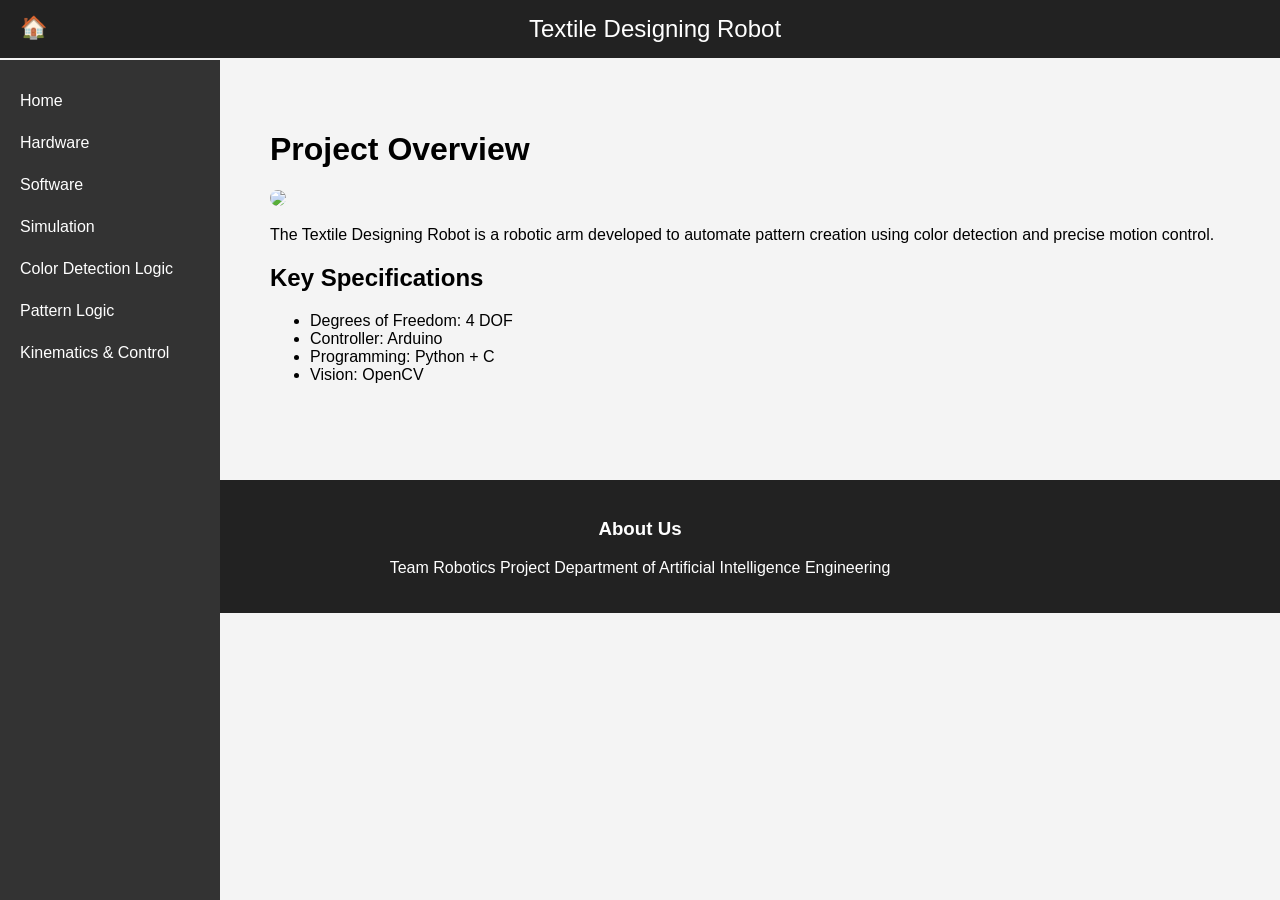
==== index.html @ 1338d3fa "Add initial HTML structure for project overview" ====
<!DOCTYPE html>
<html>

<head>
<title>Textile Designing Robot</title>
<link rel="stylesheet" href="css/style.css">
</head>

<body>

<header>
<a href="index.html" class="home-icon">🏠</a>
Textile Designing Robot
</header>

<div class="sidebar">

<a href="index.html">Home</a>
<a href="hardware.html">Hardware</a>
<a href="software.html">Software</a>
<a href="simulation.html">Simulation</a>
<a href="color_logic.html">Color Detection Logic</a>
<a href="pattern_logic.html">Pattern Logic</a>
<a href="kinematics.html">Kinematics & Control</a>

</div>

<div class="content">

<h1>Project Overview</h1>

<img src="images/robot.jpg">

<p>
The Textile Designing Robot is a robotic arm developed to automate
pattern creation using color detection and precise motion control.
</p>

<h2>Key Specifications</h2>

<ul>
<li>Degrees of Freedom: 4 DOF</li>
<li>Controller: Arduino</li>
<li>Programming: Python + C</li>
<li>Vision: OpenCV</li>
</ul>

</div>

<footer>

<h3>About Us</h3>

<p>
Team Robotics Project  
Department of Artificial Intelligence Engineering
</p>

</footer>

</body>
</html>
---- css/style.css ----
body{
    margin:0;
    font-family: Arial, Helvetica, sans-serif;
    background:#f4f4f4;
}

/* HEADER */

header{
    background:#222;
    color:white;
    padding:15px;
    text-align:center;
    font-size:24px;
    position:fixed;
    width:100%;
    top:0;
}

/* HOME ICON */

.home-icon{
    position:absolute;
    left:20px;
    top:15px;
    font-size:22px;
    text-decoration:none;
    color:white;
}

/* SIDEBAR */

.sidebar{
    position:fixed;
    top:60px;
    left:0;
    width:220px;
    height:100%;
    background:#333;
    padding-top:20px;
}

.sidebar a{
    display:block;
    color:white;
    padding:12px 20px;
    text-decoration:none;
}

.sidebar a:hover{
    background:#575757;
}

/* CONTENT */

.content{
    margin-left:240px;
    margin-top:80px;
    padding:30px;
}

/* IMAGES */

img{
    max-width:100%;
    border-radius:8px;
}

/* VIDEO */

video{
    max-width:100%;
}

/* FOOTER */

footer{
    background:#222;
    color:white;
    text-align:center;
    padding:20px;
    margin-top:50px;
}
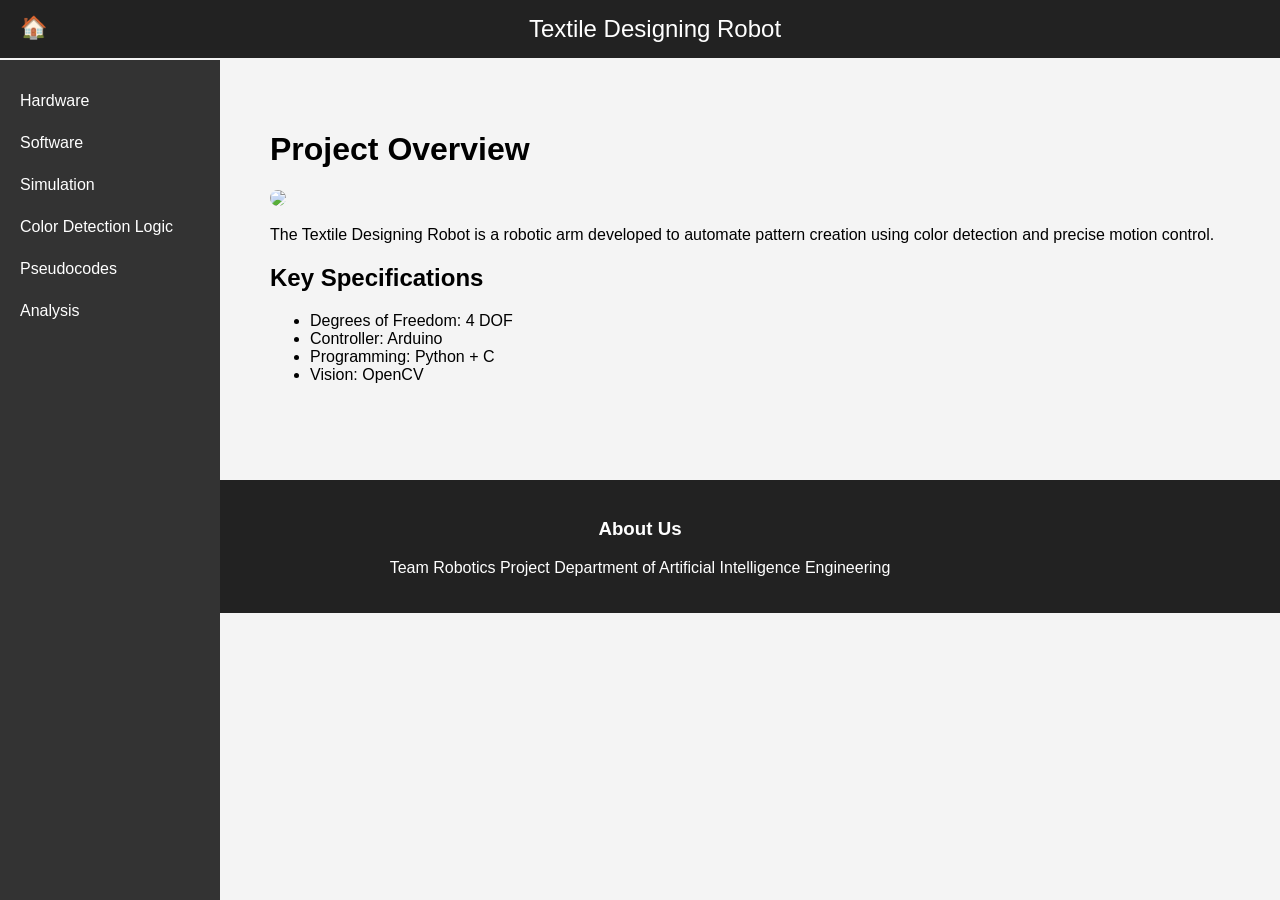
==== commit 7cf78c2e: "Modified paths in files" ====
--- a/index.html
+++ b/index.html
@@ -15,13 +15,12 @@
 
 <div class="sidebar">
 
-<a href="index.html">Home</a>
 <a href="hardware.html">Hardware</a>
 <a href="software.html">Software</a>
 <a href="simulation.html">Simulation</a>
-<a href="color_logic.html">Color Detection Logic</a>
-<a href="pattern_logic.html">Pattern Logic</a>
-<a href="kinematics.html">Kinematics & Control</a>
+<a href="logic.html">Color Detection Logic</a>
+<a href="pseudocodes.html">Pseudocodes</a>
+<a href="analysis.html">Analysis</a>
 
 </div>
 
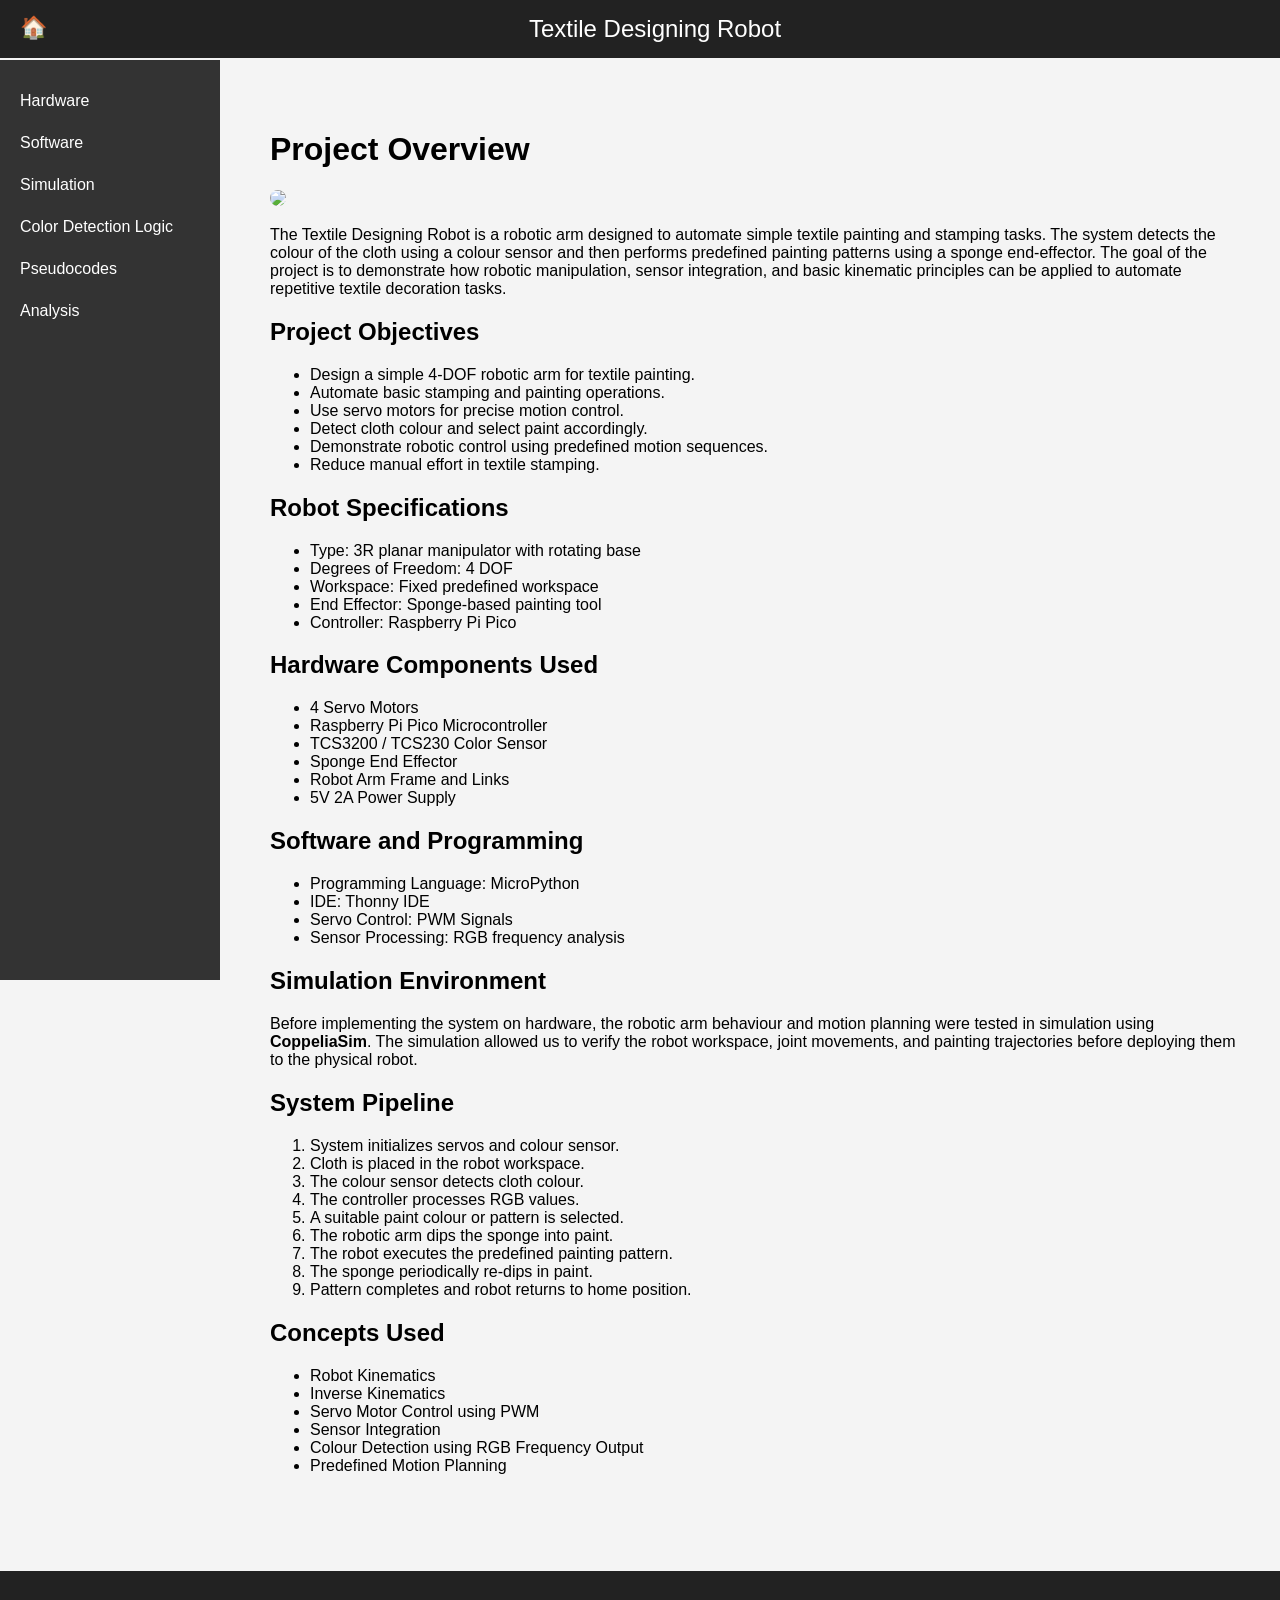
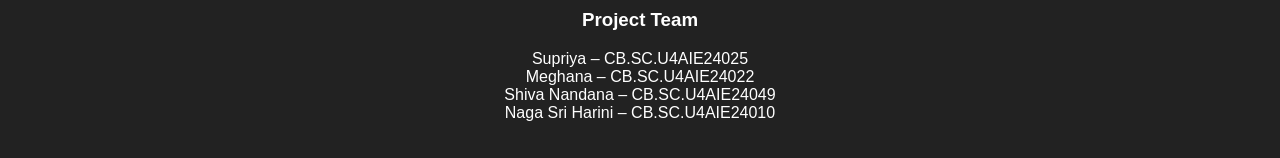
==== commit ece53782: "Added details into index.html and hardware.html" ====
--- a/index.html
+++ b/index.html
@@ -31,31 +31,104 @@
 <img src="images/robot.jpg">
 
 <p>
-The Textile Designing Robot is a robotic arm developed to automate
-pattern creation using color detection and precise motion control.
+The Textile Designing Robot is a robotic arm designed to automate simple textile
+painting and stamping tasks. The system detects the colour of the cloth using
+a colour sensor and then performs predefined painting patterns using a sponge
+end-effector. The goal of the project is to demonstrate how robotic manipulation,
+sensor integration, and basic kinematic principles can be applied to automate
+repetitive textile decoration tasks.
 </p>
 
-<h2>Key Specifications</h2>
+<h2>Project Objectives</h2>
 
 <ul>
+<li>Design a simple 4-DOF robotic arm for textile painting.</li>
+<li>Automate basic stamping and painting operations.</li>
+<li>Use servo motors for precise motion control.</li>
+<li>Detect cloth colour and select paint accordingly.</li>
+<li>Demonstrate robotic control using predefined motion sequences.</li>
+<li>Reduce manual effort in textile stamping.</li>
+</ul>
+
+<h2>Robot Specifications</h2>
+
+<ul>
+<li>Type: 3R planar manipulator with rotating base</li>
 <li>Degrees of Freedom: 4 DOF</li>
-<li>Controller: Arduino</li>
-<li>Programming: Python + C</li>
-<li>Vision: OpenCV</li>
+<li>Workspace: Fixed predefined workspace</li>
+<li>End Effector: Sponge-based painting tool</li>
+<li>Controller: Raspberry Pi Pico</li>
+</ul>
+
+<h2>Hardware Components Used</h2>
+
+<ul>
+<li>4 Servo Motors</li>
+<li>Raspberry Pi Pico Microcontroller</li>
+<li>TCS3200 / TCS230 Color Sensor</li>
+<li>Sponge End Effector</li>
+<li>Robot Arm Frame and Links</li>
+<li>5V 2A Power Supply</li>
+</ul>
+
+<h2>Software and Programming</h2>
+
+<ul>
+<li>Programming Language: MicroPython</li>
+<li>IDE: Thonny IDE</li>
+<li>Servo Control: PWM Signals</li>
+<li>Sensor Processing: RGB frequency analysis</li>
+</ul>
+
+<h2>Simulation Environment</h2>
+
+<p>
+Before implementing the system on hardware, the robotic arm behaviour
+and motion planning were tested in simulation using
+<strong>CoppeliaSim</strong>. The simulation allowed us to verify the
+robot workspace, joint movements, and painting trajectories before
+deploying them to the physical robot.
+</p>
+
+<h2>System Pipeline</h2>
+
+<ol>
+<li>System initializes servos and colour sensor.</li>
+<li>Cloth is placed in the robot workspace.</li>
+<li>The colour sensor detects cloth colour.</li>
+<li>The controller processes RGB values.</li>
+<li>A suitable paint colour or pattern is selected.</li>
+<li>The robotic arm dips the sponge into paint.</li>
+<li>The robot executes the predefined painting pattern.</li>
+<li>The sponge periodically re-dips in paint.</li>
+<li>Pattern completes and robot returns to home position.</li>
+</ol>
+
+<h2>Concepts Used</h2>
+
+<ul>
+<li>Robot Kinematics</li>
+<li>Inverse Kinematics</li>
+<li>Servo Motor Control using PWM</li>
+<li>Sensor Integration</li>
+<li>Colour Detection using RGB Frequency Output</li>
+<li>Predefined Motion Planning</li>
 </ul>
 
 </div>
 
 <footer>
 
-<h3>About Us</h3>
+<h3>Project Team</h3>
 
 <p>
-Team Robotics Project  
-Department of Artificial Intelligence Engineering
+Supriya – CB.SC.U4AIE24025 <br>
+Meghana – CB.SC.U4AIE24022 <br>
+Shiva Nandana – CB.SC.U4AIE24049 <br>
+Naga Sri Harini – CB.SC.U4AIE24010
 </p>
 
 </footer>
 
 </body>
-</html>
+</html>
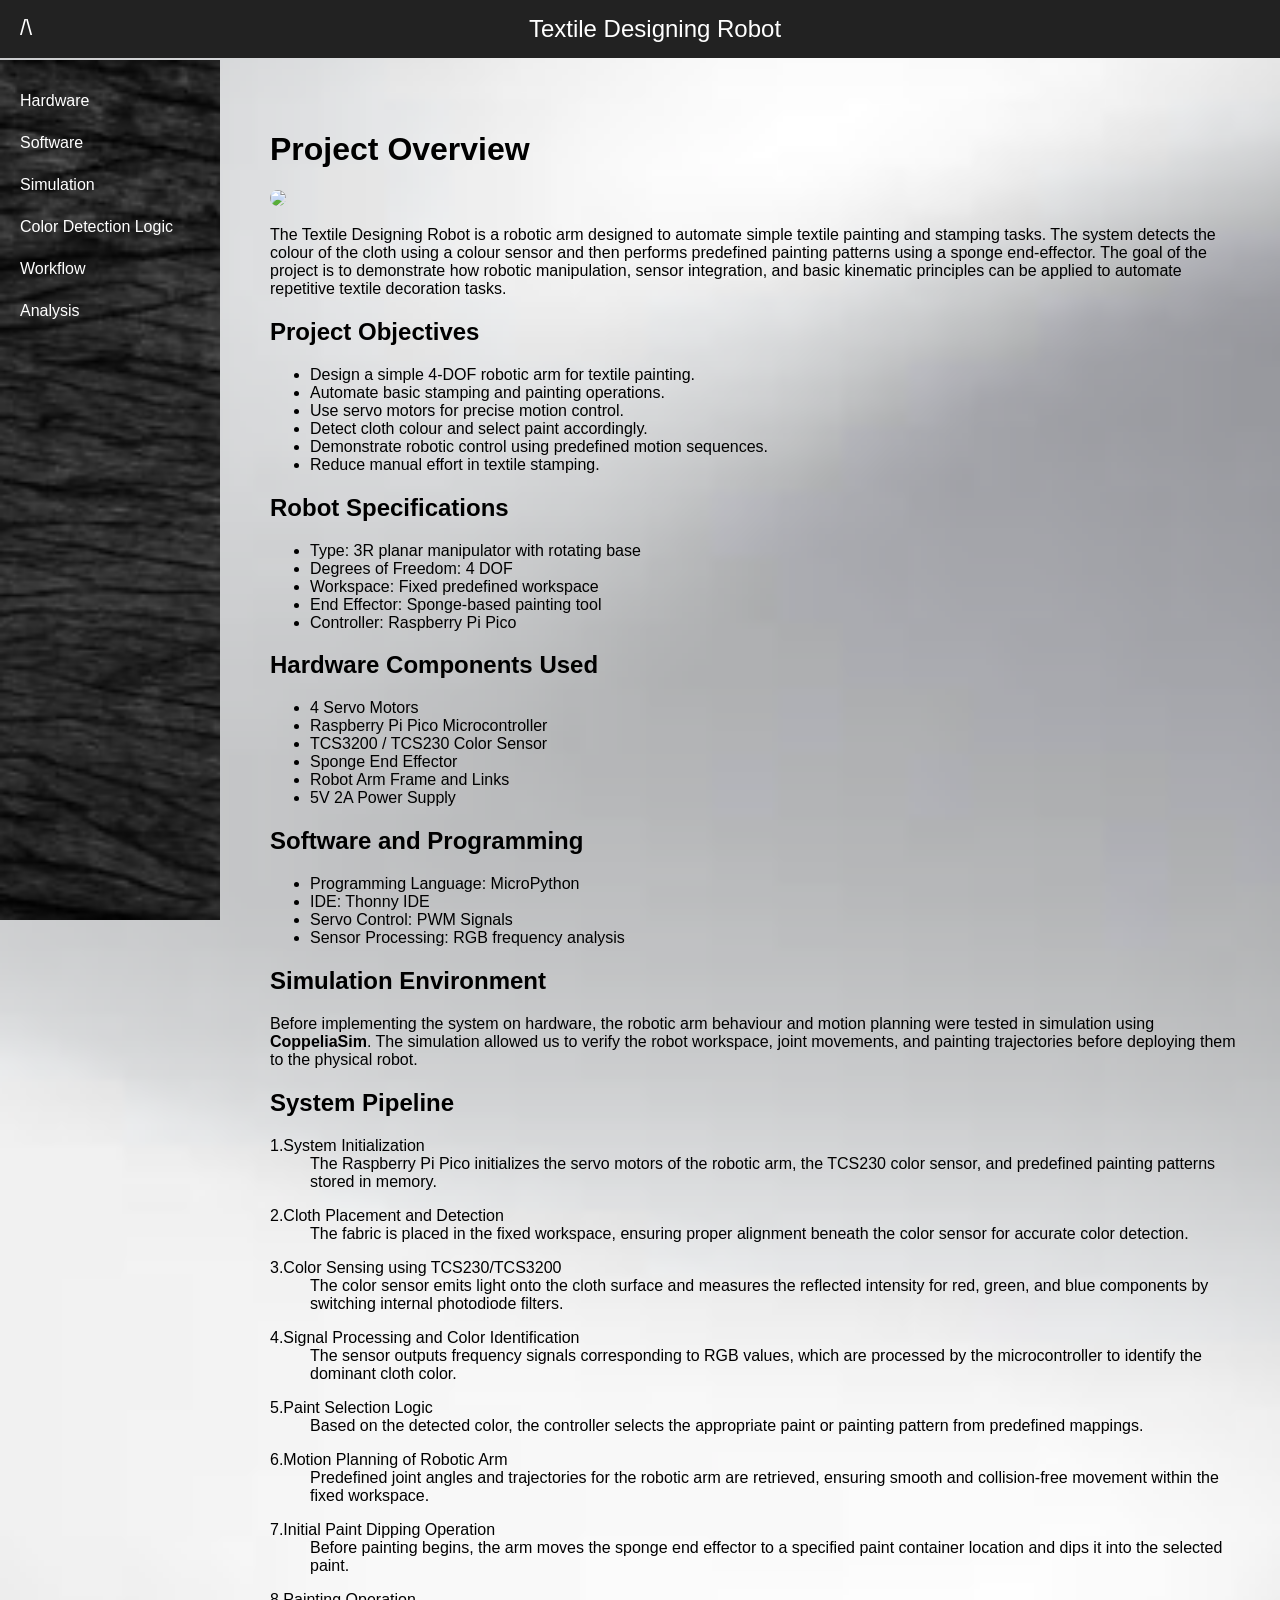
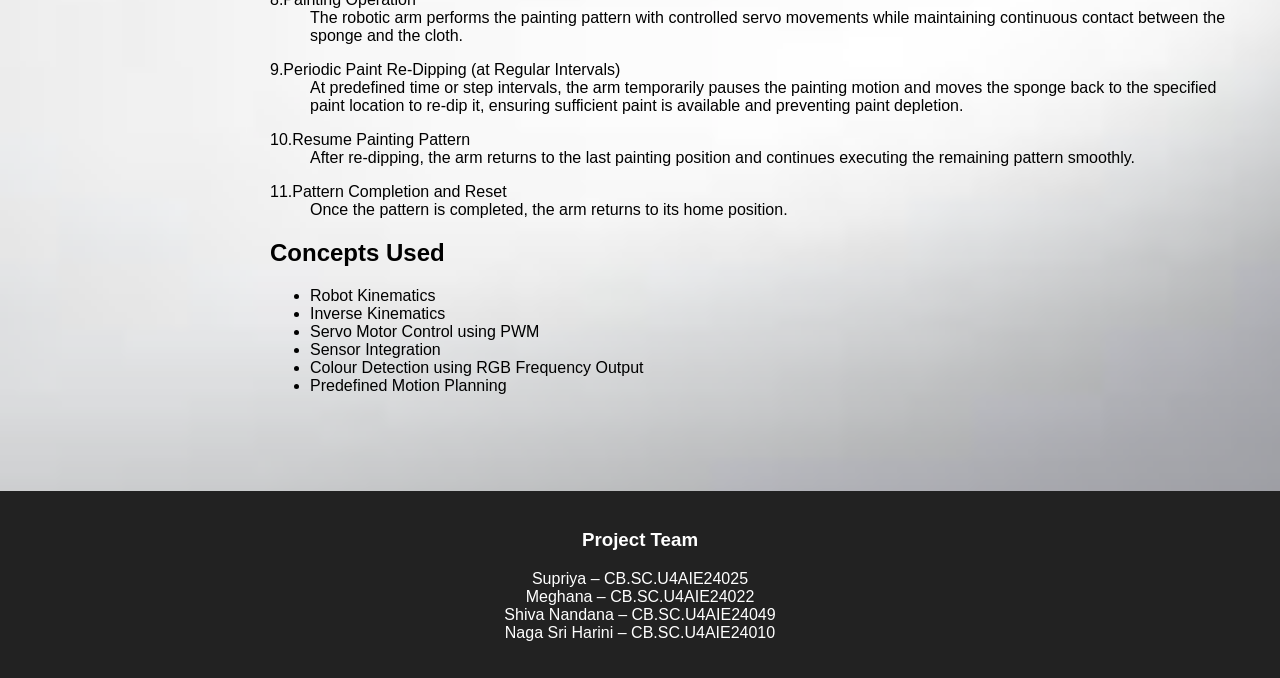
==== commit 3c1d61d0: "Edited content" ====
--- a/index.html
+++ b/index.html
@@ -9,7 +9,7 @@
 <body>
 
 <header>
-<a href="index.html" class="home-icon">🏠</a>
+<a href="index.html" class="home-icon">/\</a>
 Textile Designing Robot
 </header>
 
@@ -19,7 +19,7 @@
 <a href="software.html">Software</a>
 <a href="simulation.html">Simulation</a>
 <a href="logic.html">Color Detection Logic</a>
-<a href="pseudocodes.html">Pseudocodes</a>
+<a href="pseudocodes.html">Workflow</a>
 <a href="analysis.html">Analysis</a>
 
 </div>
@@ -92,17 +92,115 @@
 
 <h2>System Pipeline</h2>
 
-<ol>
-<li>System initializes servos and colour sensor.</li>
-<li>Cloth is placed in the robot workspace.</li>
-<li>The colour sensor detects cloth colour.</li>
-<li>The controller processes RGB values.</li>
-<li>A suitable paint colour or pattern is selected.</li>
-<li>The robotic arm dips the sponge into paint.</li>
-<li>The robot executes the predefined painting pattern.</li>
-<li>The sponge periodically re-dips in paint.</li>
-<li>Pattern completes and robot returns to home position.</li>
-</ol>
+<dl>
+    <dt>
+        1.System Initialization​
+    </dt>
+    <dd>
+        The Raspberry Pi Pico initializes the servo motors of the robotic arm, the TCS230 color sensor,
+and predefined painting patterns stored in memory.​
+    </dd>
+</dl>
+
+<dl>
+    <dt>
+2.Cloth Placement and Detection​    </dt>
+    <dd>
+        The fabric is placed in the fixed workspace, ensuring proper alignment beneath the color
+sensor for accurate color detection.​
+    </dd>
+</dl>
+
+<dl>
+    <dt>
+        3.Color Sensing using TCS230/TCS3200​
+    </dt>
+    <dd>
+        The color sensor emits light onto the cloth surface and measures the reflected intensity for red,
+green, and blue components by switching internal photodiode filters.​
+    </dd>
+</dl>
+
+<dl>
+    <dt>
+        4.Signal Processing and Color Identification​
+    </dt>
+    <dd>
+        The sensor outputs frequency signals corresponding to RGB values, which are processed by
+the microcontroller to identify the dominant cloth color.​
+    </dd>
+</dl>
+
+<dl>
+    <dt>
+        5.Paint Selection Logic​
+    </dt>
+    <dd>
+        Based on the detected color, the controller selects the appropriate paint or painting pattern
+from predefined mappings.​
+    </dd>
+</dl>
+
+<dl>
+    <dt>
+        6.Motion Planning of Robotic Arm​
+    </dt>
+    <dd>
+        Predefined joint angles and trajectories for the robotic arm are retrieved, ensuring smooth and
+collision-free movement within the fixed workspace.​
+    </dd>
+</dl>
+
+<dl>
+    <dt>
+        7.Initial Paint Dipping Operation​
+    </dt>
+    <dd>
+        Before painting begins, the arm moves the sponge end effector to a specified paint container
+location and dips it into the selected paint.​
+    </dd>
+</dl>
+
+<dl>
+    <dt>
+        8.Painting Operation​
+    </dt>
+    <dd>
+        The robotic arm performs the painting pattern with controlled servo movements while maintaining
+continuous contact between the sponge and the cloth.​
+    </dd>
+</dl>
+
+<dl>
+    <dt>
+        9.Periodic Paint Re-Dipping (at Regular Intervals)​
+    </dt>
+    <dd>
+        At predefined time or step intervals, the arm temporarily pauses the painting motion and moves
+the sponge back to the specified paint location to re-dip it, ensuring sufficient paint is available
+and preventing paint depletion.​
+    </dd>
+</dl>
+
+<dl>
+    <dt>
+        10.Resume Painting Pattern​ 
+    </dt>
+    <dd>
+        After re-dipping, the arm returns to the last painting position and continues executing the
+remaining pattern smoothly.​
+    </dd>
+</dl>
+
+<dl>
+    <dt>
+        11.Pattern Completion and Reset​
+    </dt>
+    <dd>
+        Once the pattern is completed, the arm returns to its home position.​
+    </dd>
+</dl>
+
 
 <h2>Concepts Used</h2>
 
--- a/css/style.css
+++ b/css/style.css
@@ -2,6 +2,12 @@
     margin:0;
     font-family: Arial, Helvetica, sans-serif;
     background:#f4f4f4;
+    
+    background-image: url("../images/bg6.png");
+    background-size: cover;
+    background-position: center;
+    background-repeat: no-repeat;
+
 }
 
 /* HEADER */
@@ -35,9 +41,13 @@
     top:60px;
     left:0;
     width:220px;
-    height:100%;
-    background:#333;
+    height:calc(100% - 60px);
     padding-top:20px;
+
+    background-image: url("../images/bg5.png");
+    background-size: cover;
+    background-position: center;
+    background-repeat: no-repeat;
 }
 
 .sidebar a{
@@ -48,7 +58,7 @@
 }
 
 .sidebar a:hover{
-    background:#575757;
+    background: rgba(0,0,0,0.4);
 }
 
 /* CONTENT */
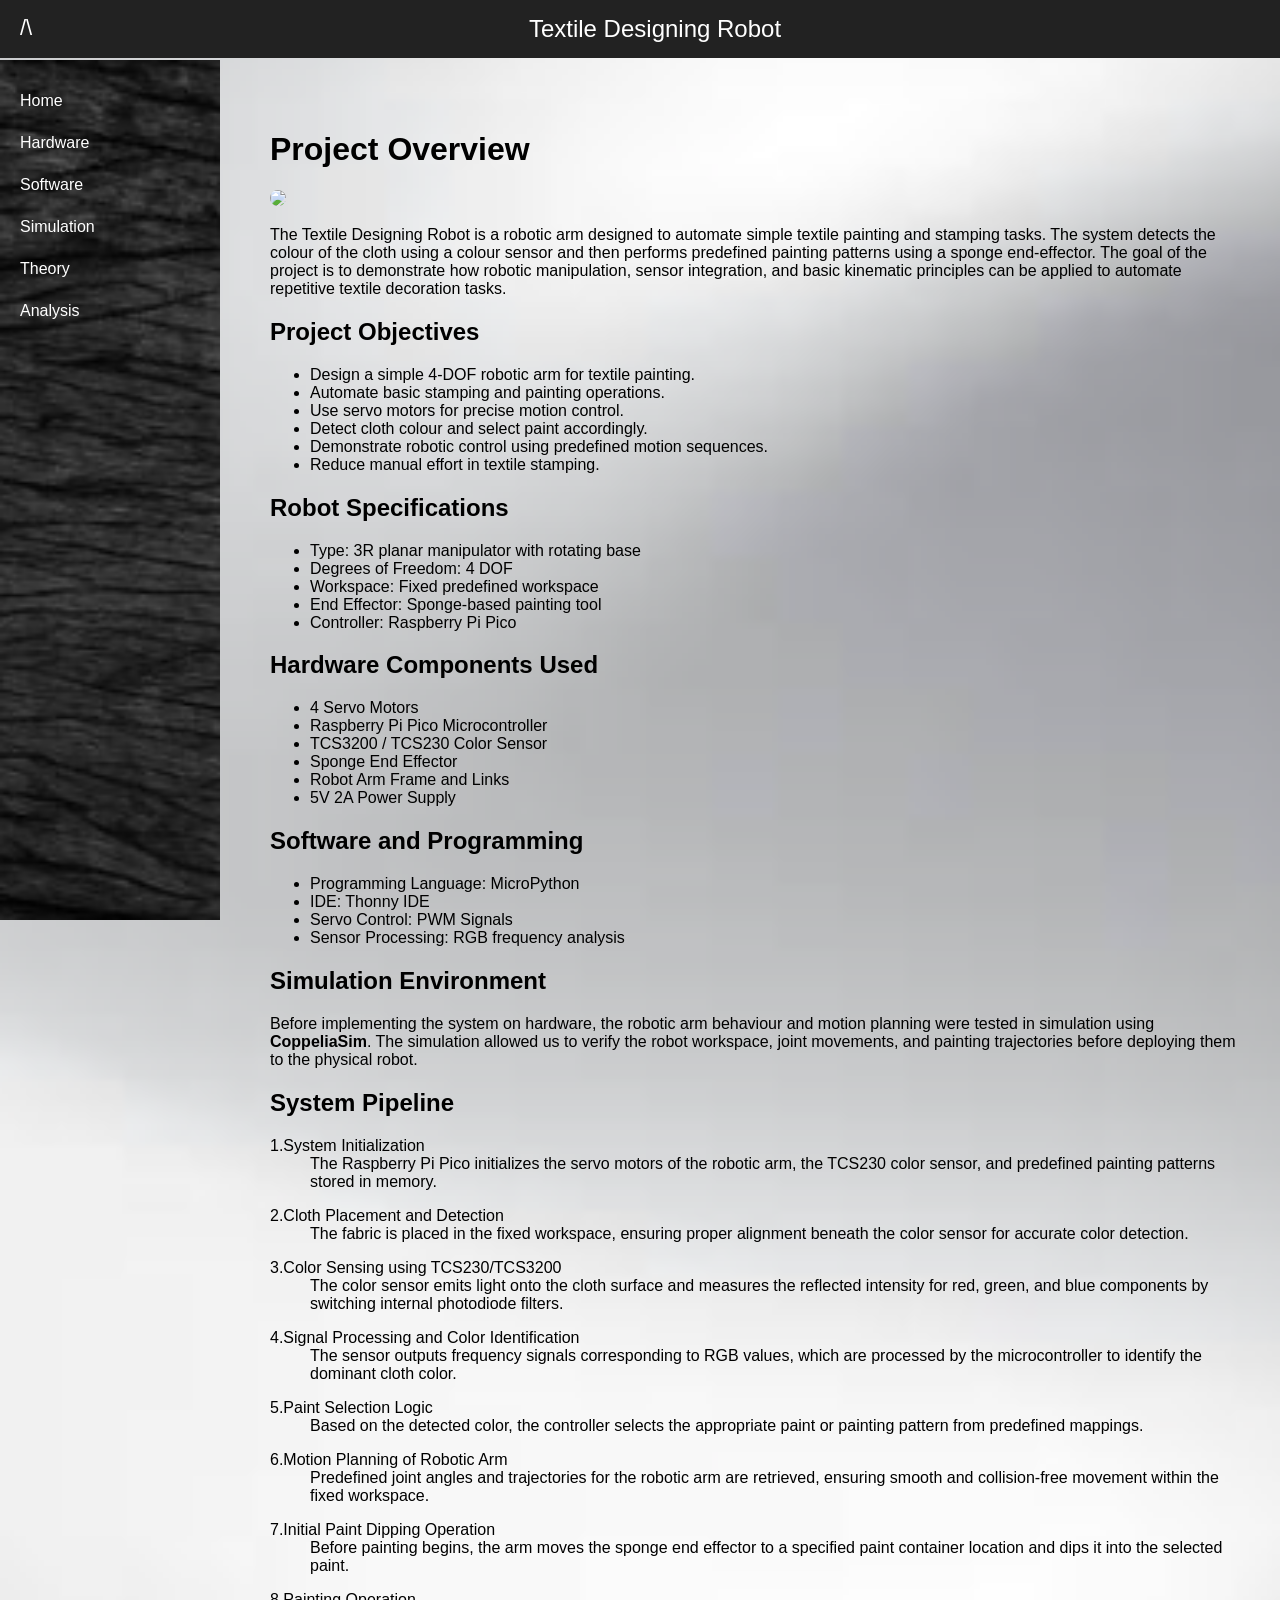
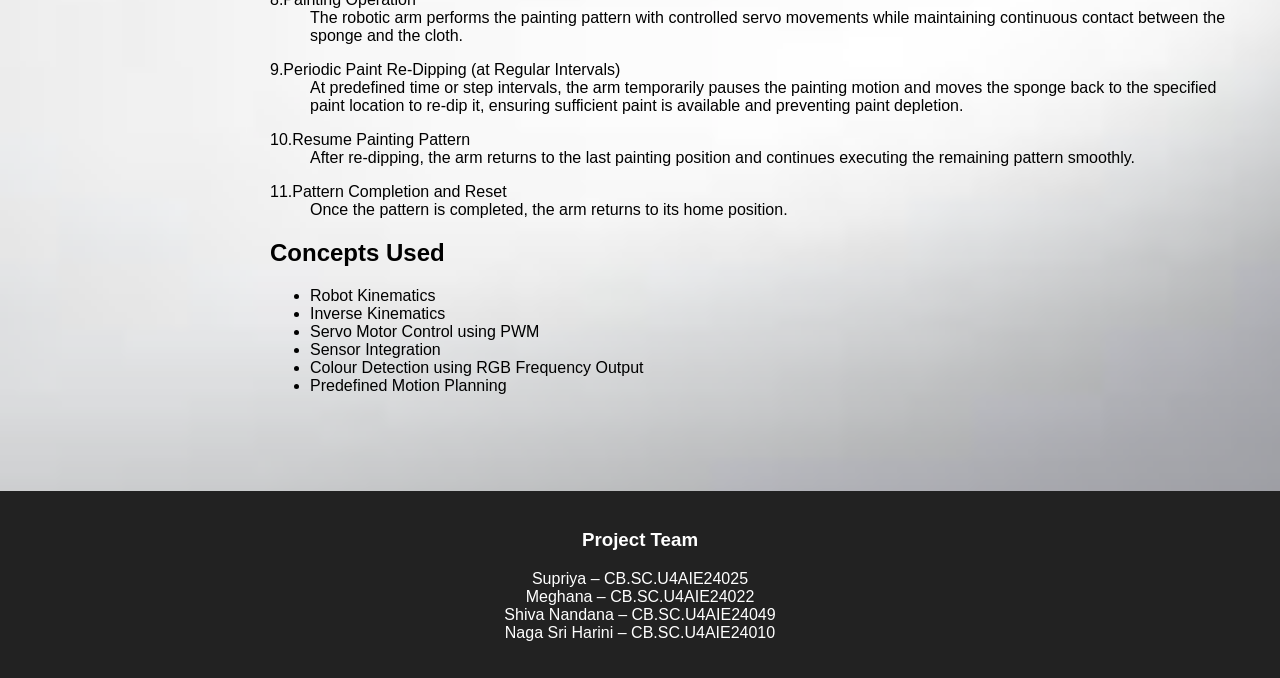
==== commit 31faa5a6: "Modified navigation" ====
--- a/index.html
+++ b/index.html
@@ -15,11 +15,11 @@
 
 <div class="sidebar">
 
+<a href="index.html">Home</a>
 <a href="hardware.html">Hardware</a>
 <a href="software.html">Software</a>
 <a href="simulation.html">Simulation</a>
-<a href="logic.html">Color Detection Logic</a>
-<a href="pseudocodes.html">Workflow</a>
+<a href="logic.html">Theory</a>
 <a href="analysis.html">Analysis</a>
 
 </div>
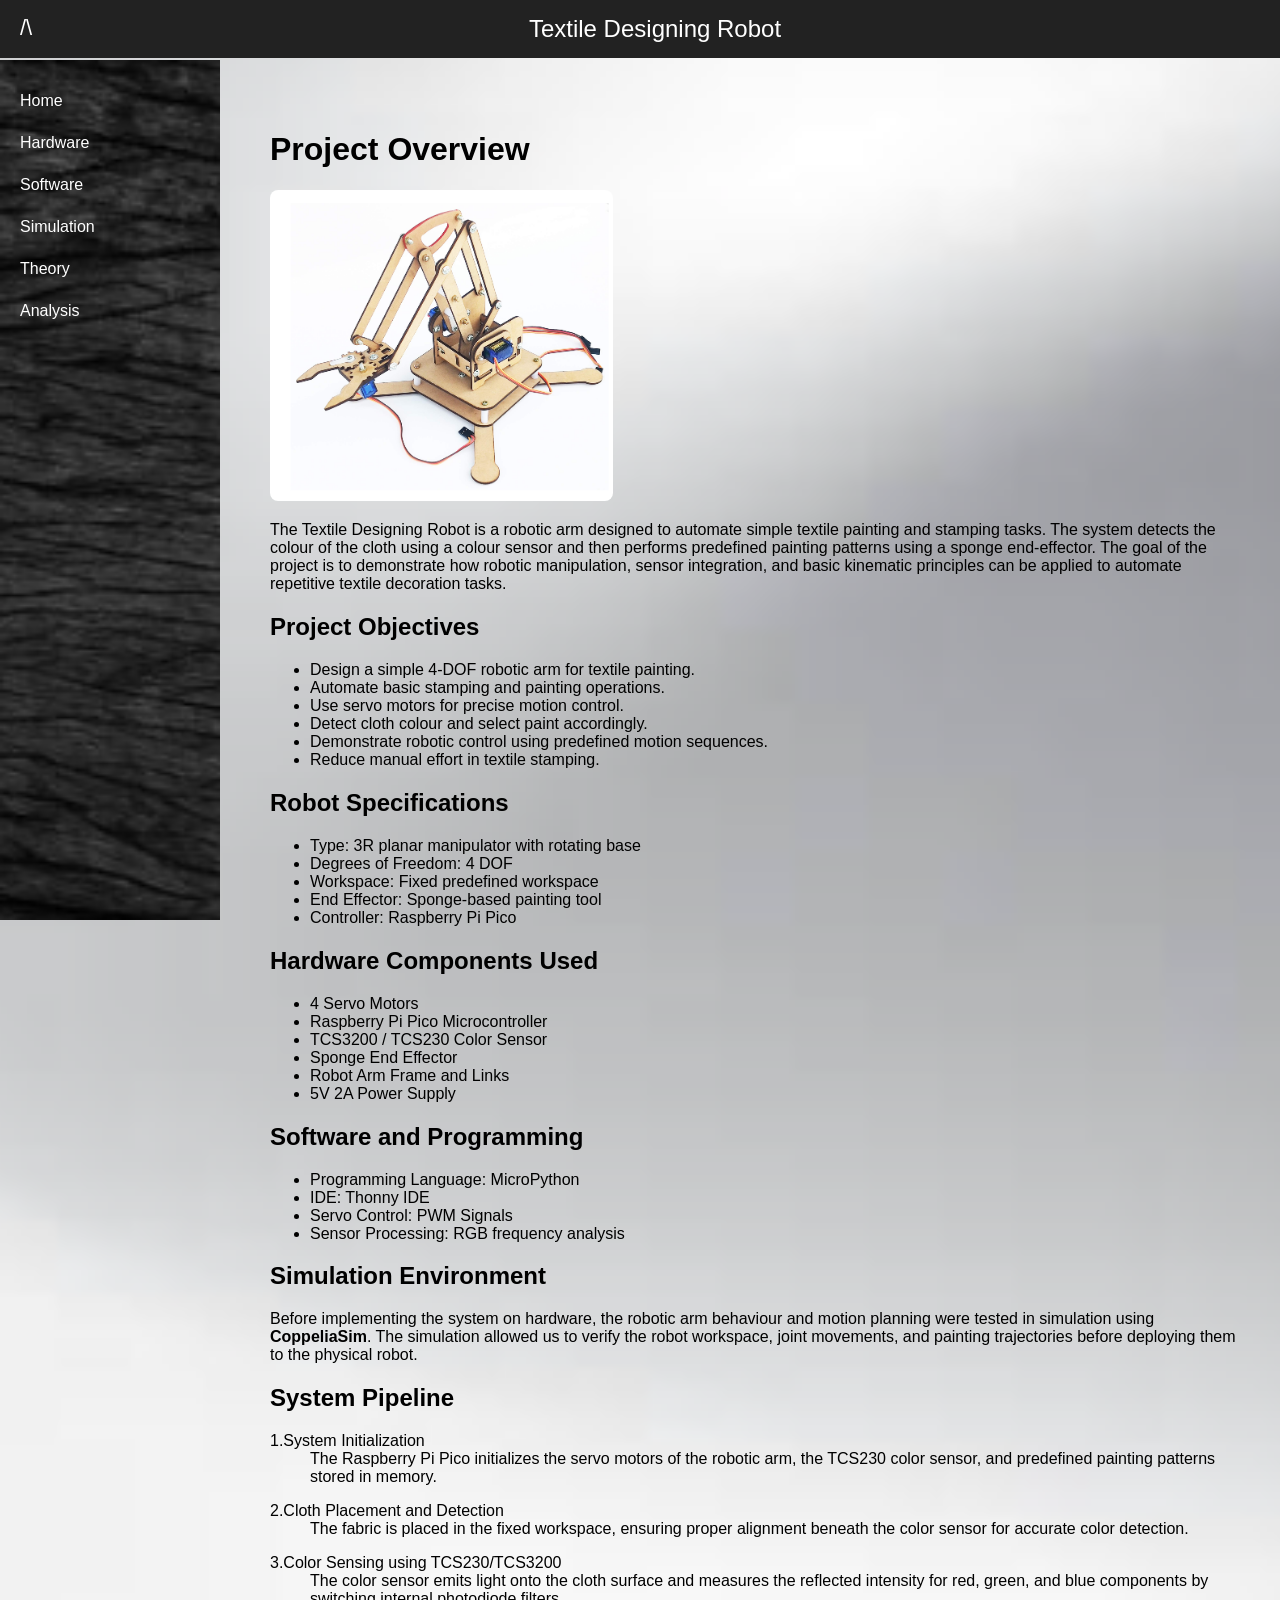
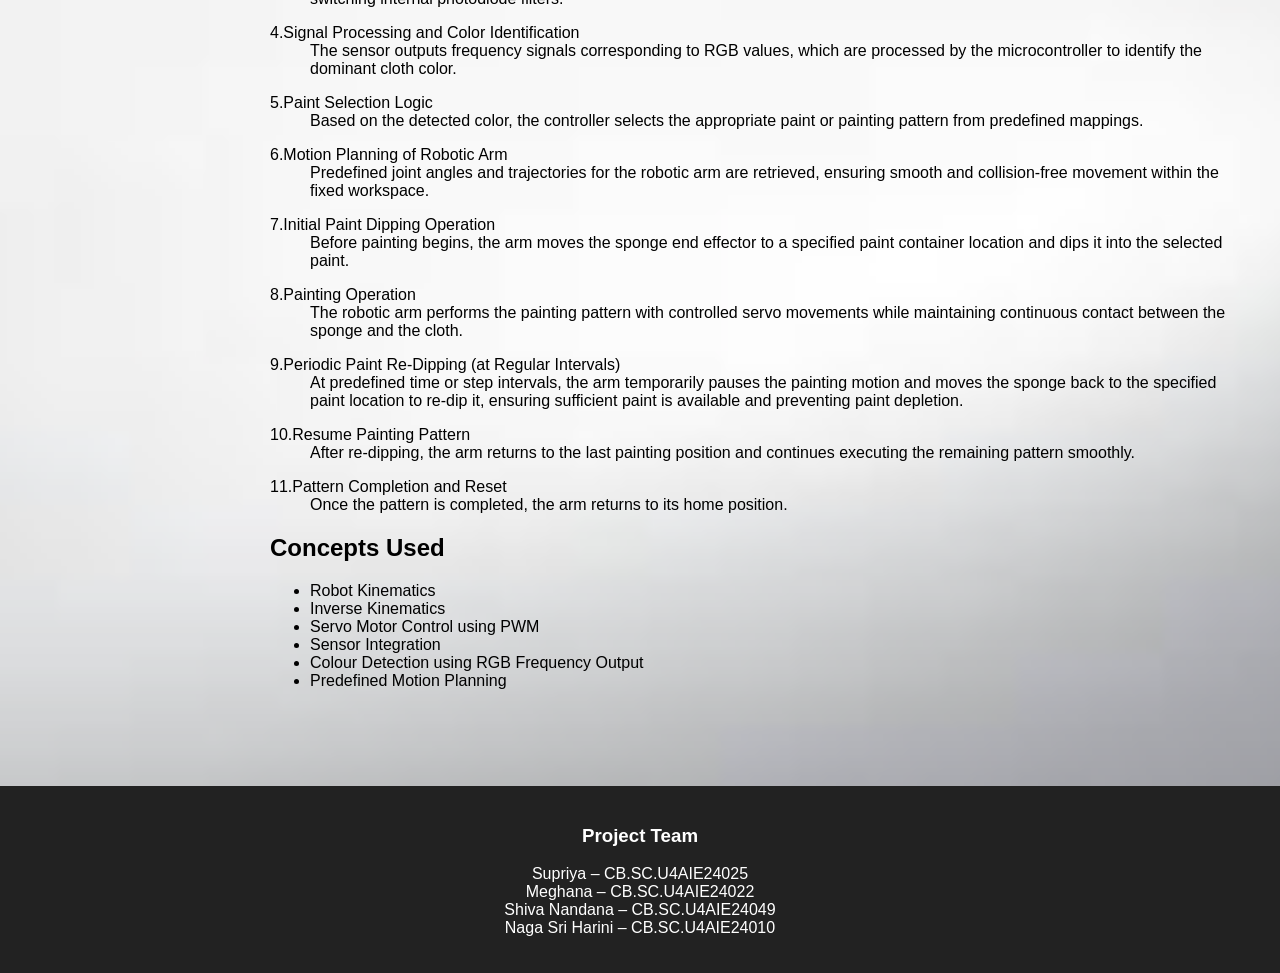
==== commit 156bdc95: "Added robot image" ====
--- a/index.html
+++ b/index.html
@@ -28,7 +28,7 @@
 
 <h1>Project Overview</h1>
 
-<img src="images/robot.jpg">
+<img src="images/robot.png" width=35%>
 
 <p>
 The Textile Designing Robot is a robotic arm designed to automate simple textile
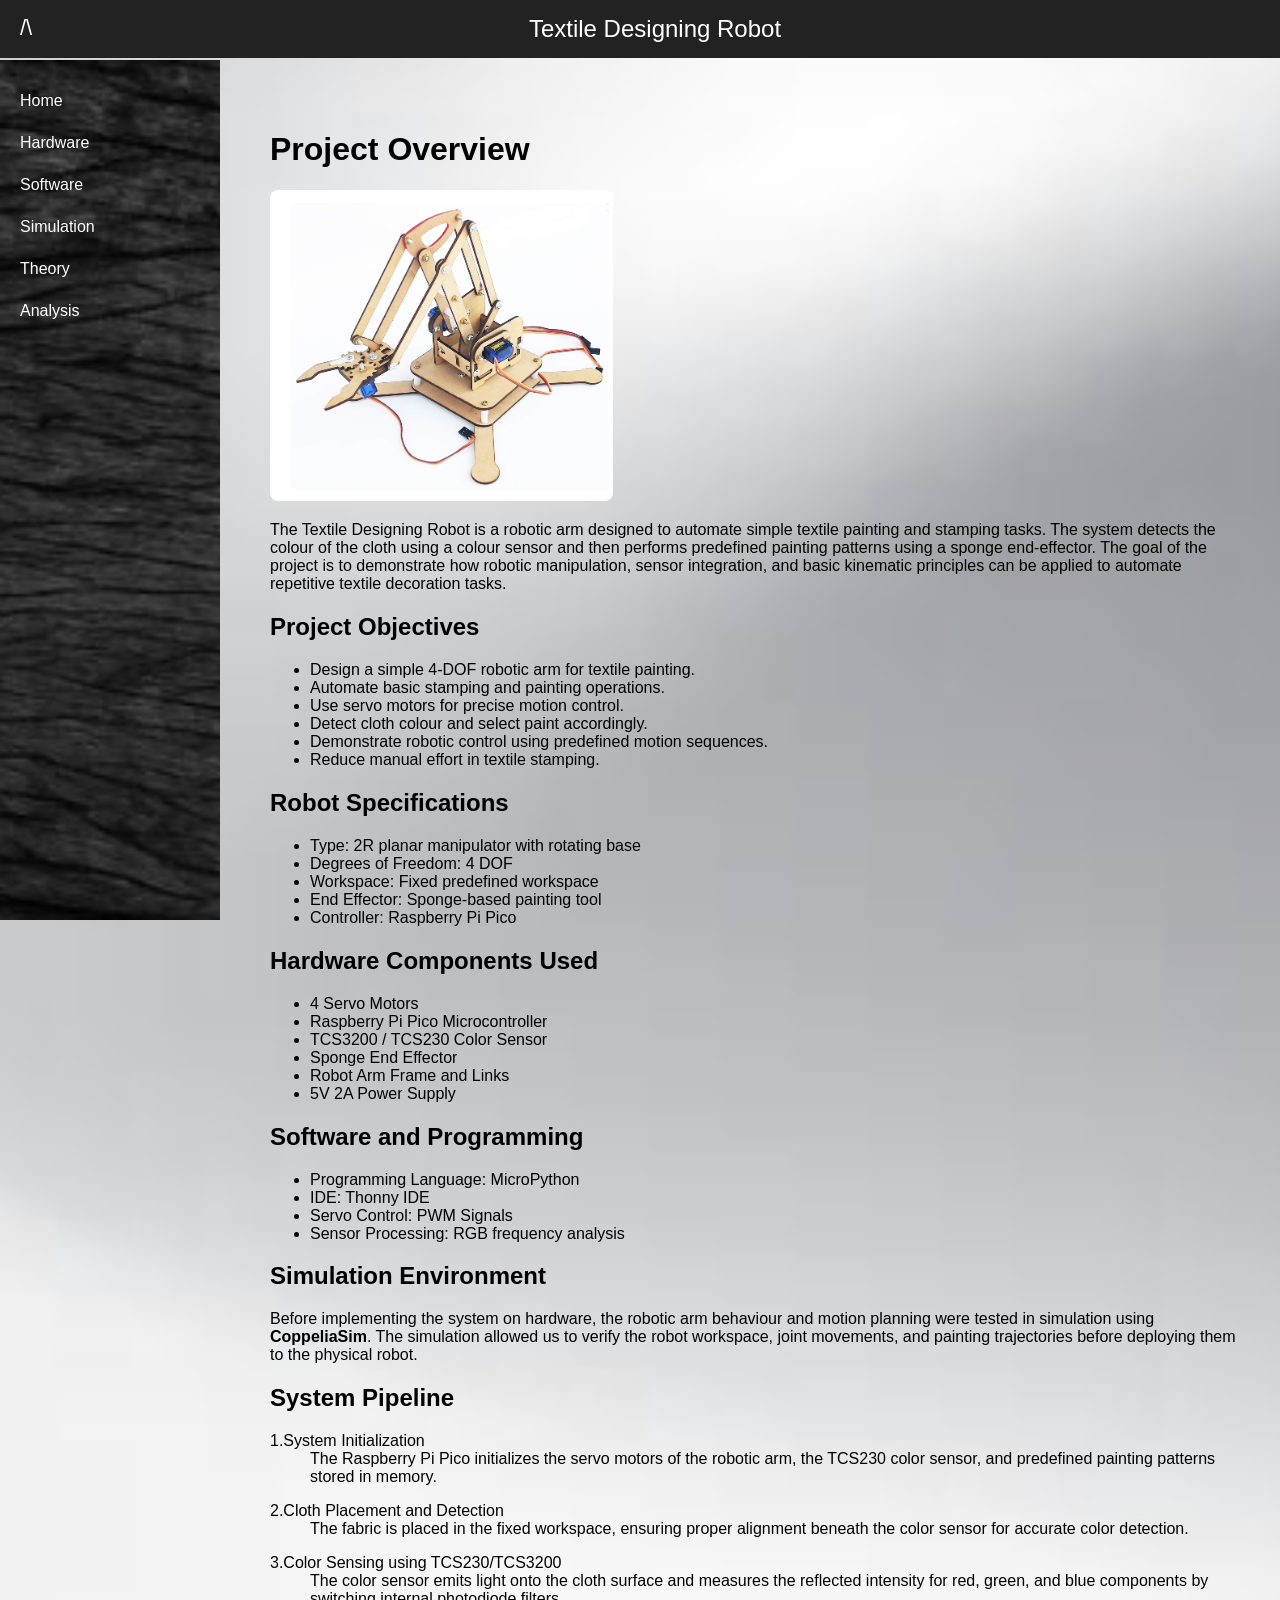
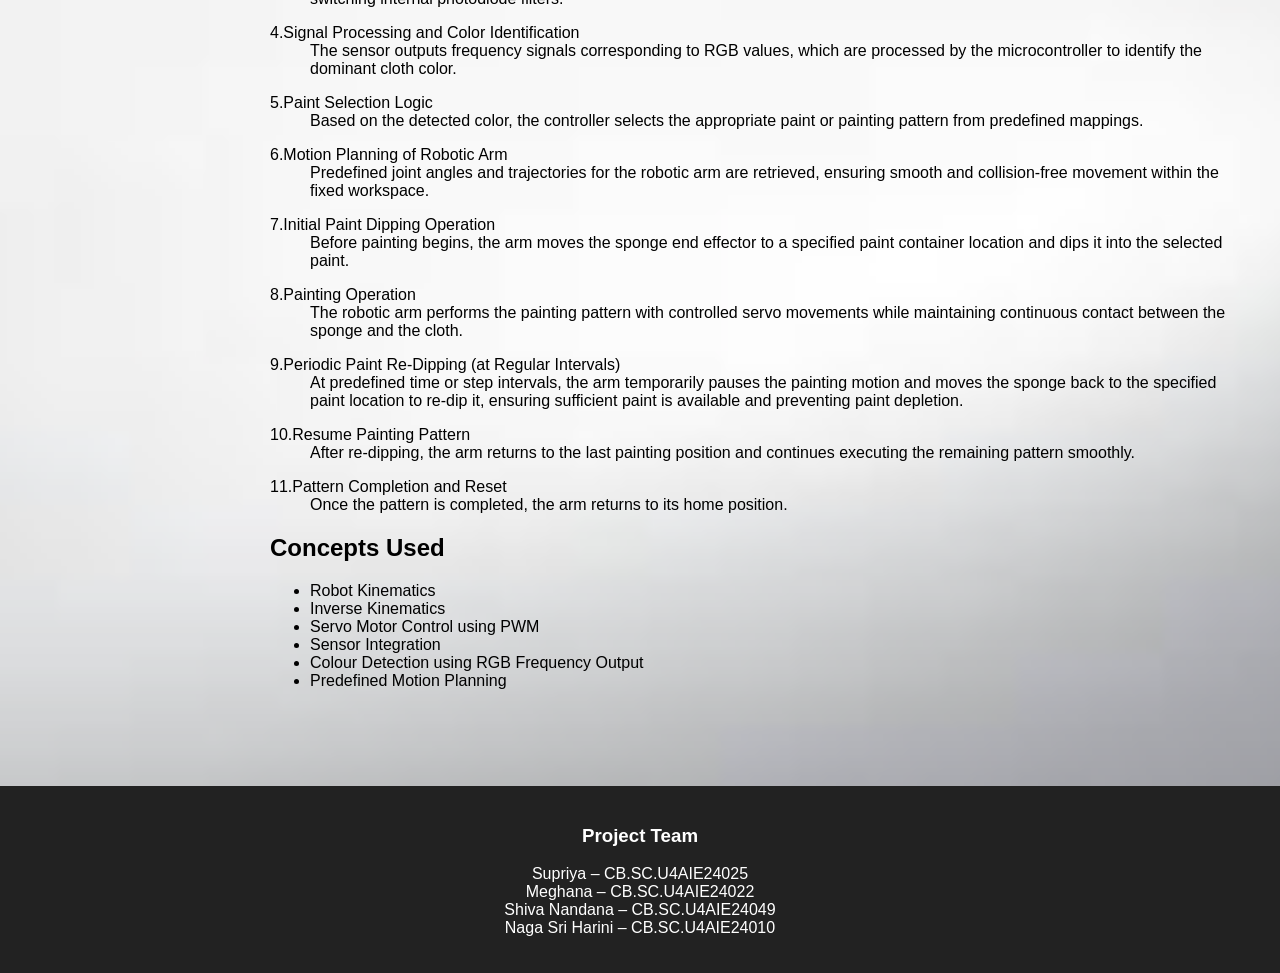
==== commit 6803d517: "Modified details" ====
--- a/index.html
+++ b/index.html
@@ -53,7 +53,7 @@
 <h2>Robot Specifications</h2>
 
 <ul>
-<li>Type: 3R planar manipulator with rotating base</li>
+<li>Type: 2R planar manipulator with rotating base</li>
 <li>Degrees of Freedom: 4 DOF</li>
 <li>Workspace: Fixed predefined workspace</li>
 <li>End Effector: Sponge-based painting tool</li>
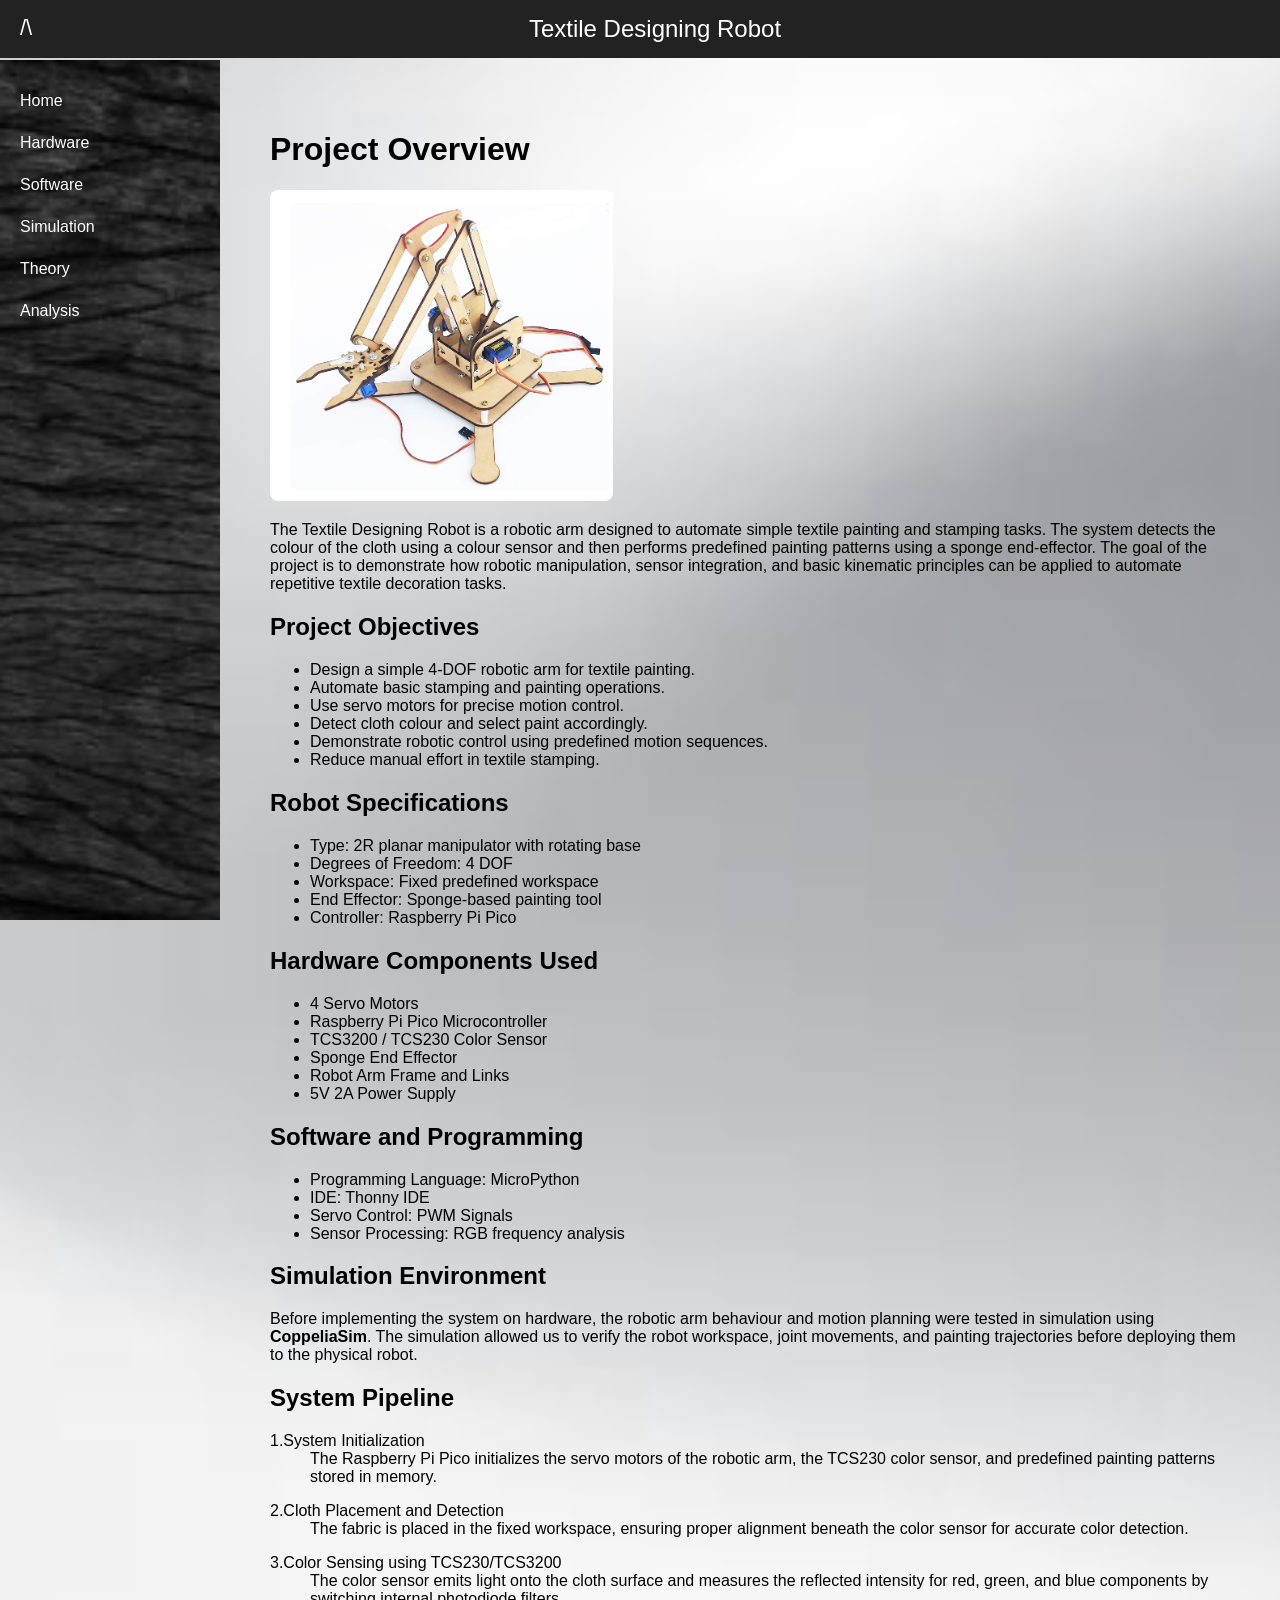
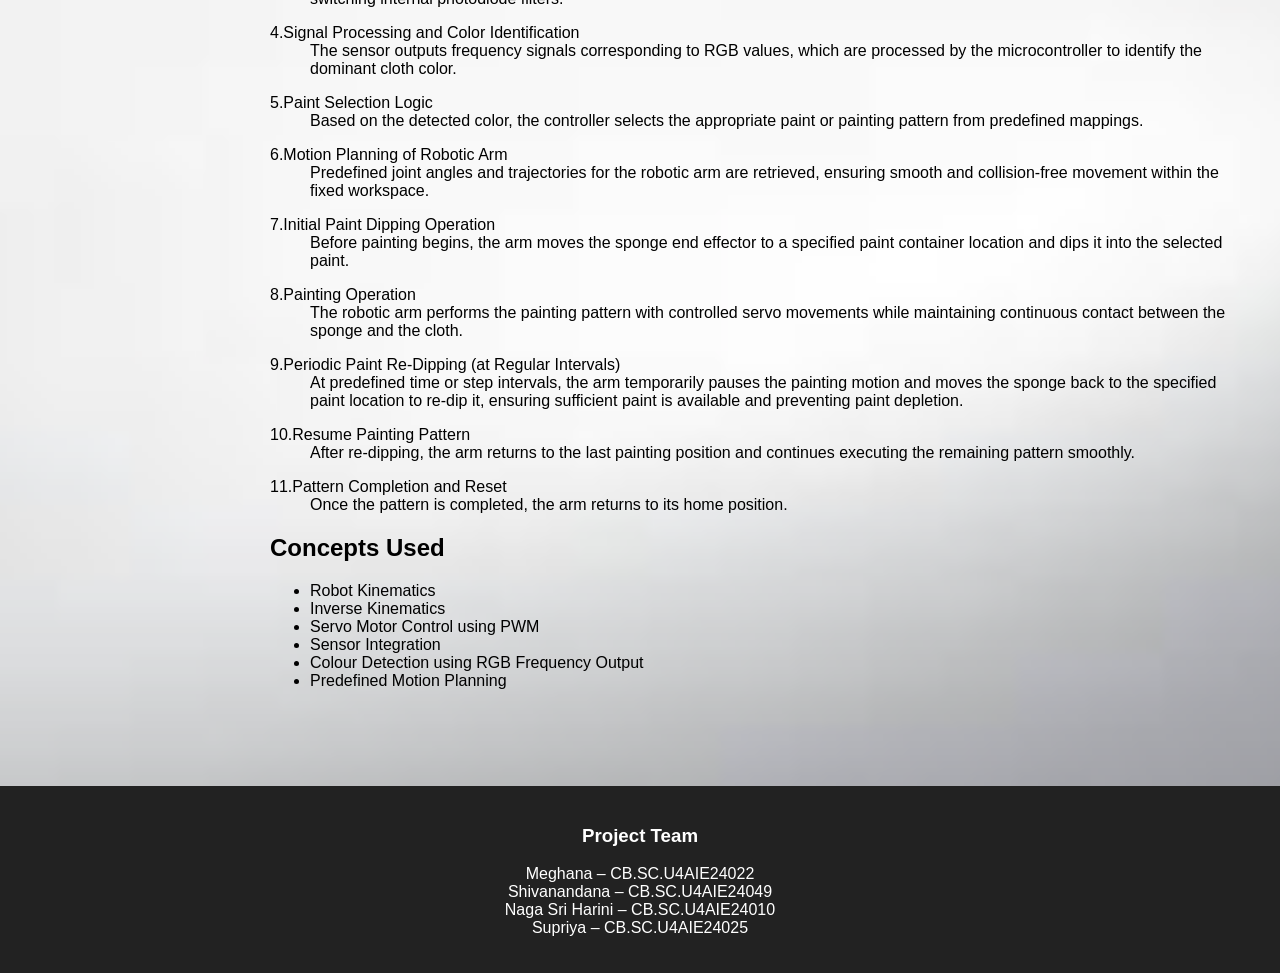
==== commit 21f09e1d: "Modified index.html" ====
--- a/index.html
+++ b/index.html
@@ -220,10 +220,11 @@
 <h3>Project Team</h3>
 
 <p>
+Meghana – CB.SC.U4AIE24022 <br>
+Shivanandana – CB.SC.U4AIE24049 <br>
+Naga Sri Harini – CB.SC.U4AIE24010<br>
 Supriya – CB.SC.U4AIE24025 <br>
-Meghana – CB.SC.U4AIE24022 <br>
-Shiva Nandana – CB.SC.U4AIE24049 <br>
-Naga Sri Harini – CB.SC.U4AIE24010
+
 </p>
 
 </footer>
